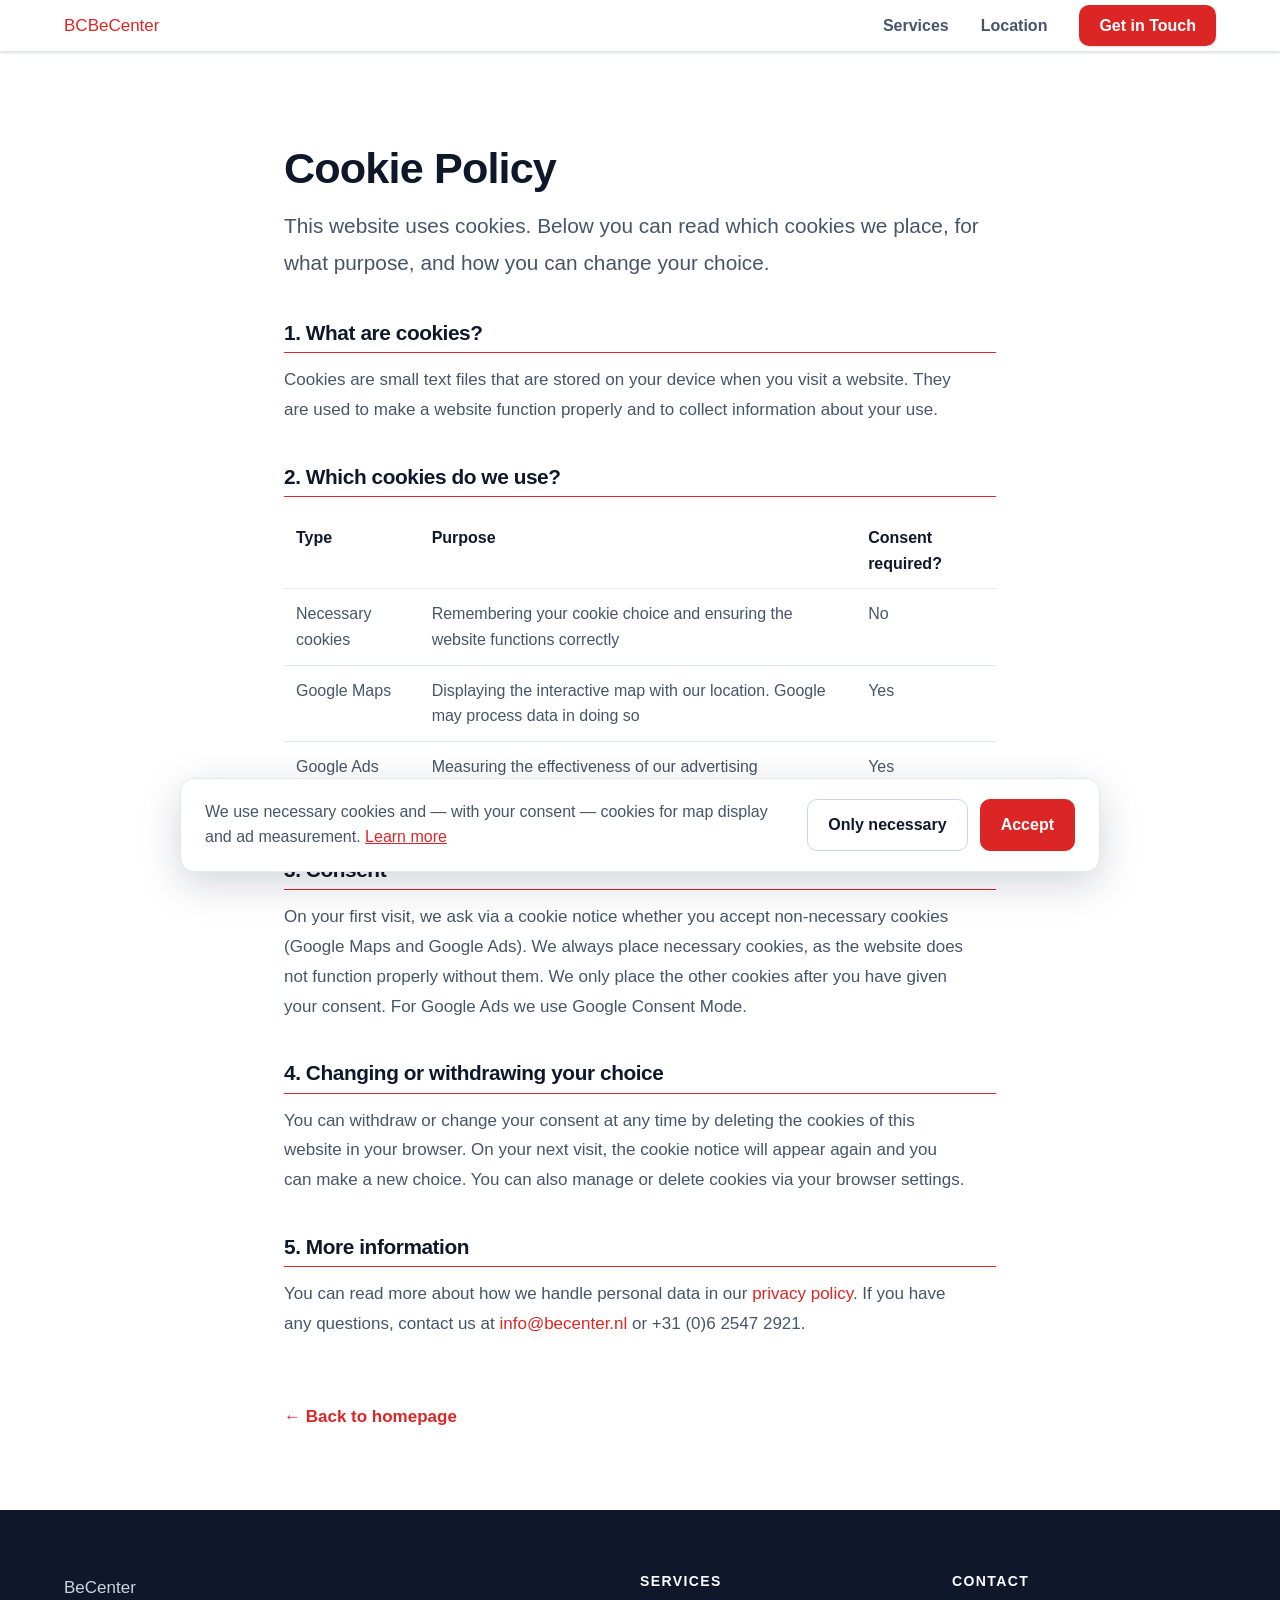
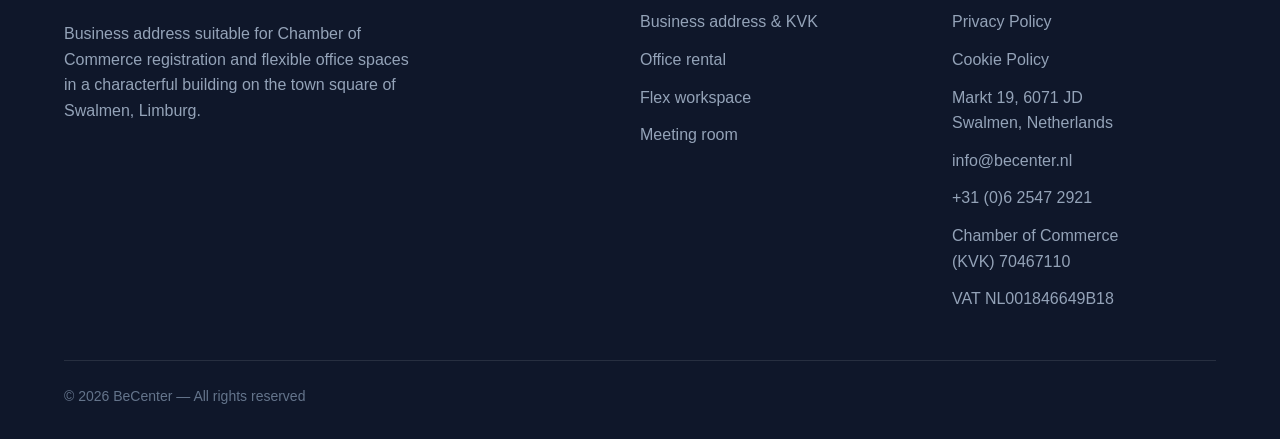
==== cookie-policy.html @ c37694ca "Add files via upload" ====
<!DOCTYPE html>
<html lang="en">
<head>
  <meta charset="UTF-8">
  <meta name="viewport" content="width=device-width, initial-scale=1.0">
  <title>Cookie Policy — BeCenter | Business Address Netherlands</title>
  <meta name="description" content="Cookie Policy of BeCenter — which cookies we use and why.">
  <meta name="robots" content="noindex, follow">
  <link rel="icon" href="data:image/svg+xml,%3Csvg xmlns='http://www.w3.org/2000/svg' viewBox='0 0 32 32'%3E%3Crect width='32' height='32' fill='%23ffffff' rx='4'/%3E%3Ctext x='50%25' y='52%25' dominant-baseline='central' text-anchor='middle' font-family='Helvetica%2C Arial%2C sans-serif' font-weight='bold' font-size='17' fill='%23DC2626'%3EBe%3C/text%3E%3C/svg%3E">
  <link rel="stylesheet" href="./base.css">
  <link rel="stylesheet" href="./style.css">
  <style>
    .legal { padding-top: calc(80px + var(--space-16)); padding-bottom: var(--space-20); }
    .legal__inner { max-width: 760px; margin: 0 auto; padding: 0 var(--space-6); }
    .legal h1 { font-size: var(--text-2xl); margin-bottom: var(--space-4); }
    .legal__intro { color: var(--color-text-muted); font-size: var(--text-lg); line-height: 1.7; margin-bottom: var(--space-10); }
    .legal h2 { font-size: var(--text-lg); color: var(--color-text); margin: var(--space-10) 0 var(--space-3); padding-bottom: var(--space-2); border-bottom: 1px solid var(--color-accent); }
    .legal p { color: var(--color-text-muted); line-height: 1.75; margin-bottom: var(--space-4); }
    .legal strong { color: var(--color-text); }
    .legal a { color: var(--color-accent); }
    .legal table { width: 100%; border-collapse: collapse; margin: var(--space-4) 0 var(--space-6); font-size: var(--text-sm); }
    .legal th, .legal td { text-align: left; padding: var(--space-3); border-bottom: 1px solid var(--color-border); color: var(--color-text-muted); vertical-align: top; }
    .legal th { color: var(--color-text); font-weight: 600; }
    .legal .back { display: inline-flex; align-items: center; gap: var(--space-2); margin-top: var(--space-12); font-weight: 600; color: var(--color-accent); }
  </style>
</head>
<body>

  <nav id="nav" class="nav nav--scrolled" aria-label="Main navigation">
    <div class="nav__inner">
      <a href="./index.html" class="nav__logo" aria-label="BeCenter homepage">
        <span class="nav__logo-mark" aria-hidden="true">BC</span>
        <span class="nav__logo-text">Be<span class="nav__logo-text--accent">Center</span></span>
      </a>
      <ul class="nav__links" role="list">
        <li><a href="./index.html#diensten" class="nav__link">Services</a></li>
        <li><a href="./index.html#locatie" class="nav__link">Location</a></li>
        <li><a href="./index.html#contact" class="nav__cta">Get in Touch</a></li>
      </ul>
    </div>
  </nav>

  <section class="legal">
    <div class="legal__inner">
      <h1>Cookie Policy</h1>
      <p class="legal__intro">This website uses cookies. Below you can read which cookies we place, for what purpose, and how you can change your choice.</p>

      <h2>1. What are cookies?</h2>
      <p>Cookies are small text files that are stored on your device when you visit a website. They are used to make a website function properly and to collect information about your use.</p>

      <h2>2. Which cookies do we use?</h2>
      <table>
        <tr><th>Type</th><th>Purpose</th><th>Consent required?</th></tr>
        <tr><td>Necessary cookies</td><td>Remembering your cookie choice and ensuring the website functions correctly</td><td>No</td></tr>
        <tr><td>Google Maps</td><td>Displaying the interactive map with our location. Google may process data in doing so</td><td>Yes</td></tr>
        <tr><td>Google Ads</td><td>Measuring the effectiveness of our advertising (conversion measurement)</td><td>Yes</td></tr>
      </table>

      <h2>3. Consent</h2>
      <p>On your first visit, we ask via a cookie notice whether you accept non-necessary cookies (Google Maps and Google Ads). We always place necessary cookies, as the website does not function properly without them. We only place the other cookies after you have given your consent. For Google Ads we use Google Consent Mode.</p>

      <h2>4. Changing or withdrawing your choice</h2>
      <p>You can withdraw or change your consent at any time by deleting the cookies of this website in your browser. On your next visit, the cookie notice will appear again and you can make a new choice. You can also manage or delete cookies via your browser settings.</p>

      <h2>5. More information</h2>
      <p>You can read more about how we handle personal data in our <a href="./privacy-policy.html">privacy policy</a>. If you have any questions, contact us at <a href="mailto:info@becenter.nl">info@becenter.nl</a> or +31 (0)6 2547 2921.</p>

      <a href="./index.html" class="back">← Back to homepage</a>
    </div>
  </section>

  <footer class="footer">
    <div class="footer__inner">
      <div class="footer__top">
        <div class="footer__brand">
          <div class="footer__brand-logo">
            <span class="footer__brand-name">BeCenter</span>
          </div>
          <p class="footer__brand-desc">Business address suitable for Chamber of Commerce registration and flexible office spaces in a characterful building on the town square of Swalmen, Limburg.</p>
        </div>
        <div>
          <h3 class="footer__col-title">Services</h3>
          <ul class="footer__links" role="list">
            <li><a href="./index.html#diensten">Business address &amp; KVK</a></li>
            <li><a href="./index.html#diensten">Office rental</a></li>
            <li><a href="./index.html#diensten">Flex workspace</a></li>
            <li><a href="./index.html#diensten">Meeting room</a></li>
          </ul>
        </div>
        <div>
          <h3 class="footer__col-title">Contact</h3>
          <ul class="footer__links" role="list">
            <li><a href="./privacy-policy.html">Privacy Policy</a></li>
            <li><a href="./cookie-policy.html">Cookie Policy</a></li>
            <li>Markt 19, 6071 JD Swalmen, Netherlands</li>
            <li><a href="mailto:info@becenter.nl">info@becenter.nl</a></li>
            <li><a href="tel:+31625472921">+31 (0)6 2547 2921</a></li>
            <li>Chamber of Commerce (KVK) 70467110</li>
            <li>VAT NL001846649B18</li>
          </ul>
        </div>
      </div>
      <div class="footer__bottom">
        <p class="footer__copyright">© 2026 BeCenter — All rights reserved</p>
      </div>
    </div>
  </footer>

  <script src="./cookie.js"></script>
</body>
</html>
---- base.css ----
/* base.css — BeCenter.nl Design System */

*, *::before, *::after { box-sizing: border-box; margin: 0; padding: 0; }

html {
  -moz-text-size-adjust: none;
  -webkit-text-size-adjust: none;
  text-size-adjust: none;
  -webkit-font-smoothing: antialiased;
  -moz-osx-font-smoothing: grayscale;
  text-rendering: optimizeLegibility;
  scroll-behavior: smooth;
  hanging-punctuation: first last;
  scroll-padding-top: 5rem;
}

body {
  min-height: 100dvh;
  line-height: 1.6;
  font-family: var(--font-body, sans-serif);
  font-size: var(--text-base);
  color: var(--color-text);
  background-color: var(--color-bg);
}

img, picture, video, canvas, svg { display: block; max-width: 100%; height: auto; }
ul[role="list"], ol[role="list"] { list-style: none; }
input, button, textarea, select { font: inherit; color: inherit; }

h1, h2, h3, h4, h5, h6 { text-wrap: balance; line-height: 1.15; }
p, li, figcaption { text-wrap: pretty; max-width: 72ch; }

::selection {
  background: rgba(201, 169, 110, 0.3);
  color: #fff;
}

:focus-visible {
  outline: 2px solid var(--color-accent);
  outline-offset: 3px;
  border-radius: 2px;
}

@media (prefers-reduced-motion: reduce) {
  *, *::before, *::after {
    animation-duration: 0.01ms !important;
    animation-iteration-count: 1 !important;
    transition-duration: 0.01ms !important;
    scroll-behavior: auto !important;
  }
}

button { cursor: pointer; background: none; border: none; }
table { border-collapse: collapse; width: 100%; }

a, button, [role="button"], [role="link"], input, textarea, select {
  transition: color 180ms cubic-bezier(0.16, 1, 0.3, 1),
              background 180ms cubic-bezier(0.16, 1, 0.3, 1),
              border-color 180ms cubic-bezier(0.16, 1, 0.3, 1),
              box-shadow 180ms cubic-bezier(0.16, 1, 0.3, 1),
              transform 180ms cubic-bezier(0.16, 1, 0.3, 1),
              opacity 180ms cubic-bezier(0.16, 1, 0.3, 1);
}

.sr-only {
  position: absolute; width: 1px; height: 1px; padding: 0; margin: -1px;
  overflow: hidden; clip: rect(0, 0, 0, 0); white-space: nowrap; border-width: 0;
}
---- style.css ----
/* style.css — buroadresseniederlande.com
   Modern, helder, zakelijk thema (licht + blauw) — gericht op Duitse ondernemers */

/* ═══════════════════════════════════════════
   DESIGN TOKENS
   ═══════════════════════════════════════════ */
:root {
  /* Typografie — strakke, moderne sans-serif */
  --font-display: -apple-system, BlinkMacSystemFont, "Segoe UI", Roboto, Helvetica, Arial, sans-serif;
  --font-body: -apple-system, BlinkMacSystemFont, "Segoe UI", Roboto, Helvetica, Arial, sans-serif;

  /* Type-schaal */
  --text-xs:   clamp(0.75rem,  0.7rem  + 0.25vw, 0.875rem);
  --text-sm:   clamp(0.875rem, 0.82rem + 0.3vw,  1rem);
  --text-base: clamp(1rem,     0.96rem + 0.2vw,  1.0625rem);
  --text-lg:   clamp(1.125rem, 1.05rem + 0.4vw,  1.3rem);
  --text-xl:   clamp(1.35rem,  1.1rem  + 1vw,    1.8rem);
  --text-2xl:  clamp(1.8rem,   1.3rem  + 2vw,    2.7rem);
  --text-3xl:  clamp(2.2rem,   1.4rem  + 3vw,    3.4rem);

  /* Spacing */
  --space-1:0.25rem; --space-2:0.5rem; --space-3:0.75rem; --space-4:1rem;
  --space-5:1.25rem; --space-6:1.5rem; --space-7:1.75rem; --space-8:2rem;
  --space-10:2.5rem; --space-12:3rem; --space-16:4rem; --space-20:5rem;
  --space-24:6rem; --space-32:8rem;

  /* Kleuren — licht thema */
  --color-bg:        #ffffff;
  --color-surface:   #f8fafc;
  --color-surface-2: #f1f5f9;
  --color-surface-3: #e9eef5;
  --color-border:    #e2e8f0;
  --color-border-2:  #cbd5e1;
  --color-divider:   #e2e8f0;

  --color-text:       #0f172a;
  --color-text-muted: #475569;
  --color-text-faint: #94a3b8;

  /* Accent — merkrood */
  --color-accent:        #DC2626;
  --color-accent-hover:  #B91C1C;
  --color-accent-dark:   #991B1B;
  --color-accent-soft:   #fef2f2;
  --color-accent-muted:  rgba(220, 38, 38, 0.12);

  /* Donkere sectie (voor contrast-blokken zoals footer/stats) */
  --color-ink:        #0f172a;
  --color-ink-2:      #1e293b;

  /* Radius */
  --radius-sm:0.375rem; --radius-md:0.625rem; --radius-lg:0.875rem;
  --radius-xl:1.25rem; --radius-2xl:1.75rem;

  /* Transities */
  --ease-out: cubic-bezier(0.16, 1, 0.3, 1);
  --transition: 200ms cubic-bezier(0.16, 1, 0.3, 1);

  /* Schaduwen — zacht, modern */
  --shadow-sm: 0 1px 2px rgba(15,23,42,0.06), 0 1px 3px rgba(15,23,42,0.08);
  --shadow-md: 0 4px 6px rgba(15,23,42,0.05), 0 10px 20px rgba(15,23,42,0.08);
  --shadow-lg: 0 12px 24px rgba(15,23,42,0.08), 0 24px 48px rgba(15,23,42,0.10);
  --shadow-blue: 0 8px 24px rgba(37,99,235,0.25);

  --content-wide: 1200px;
}

/* ═══════════════════════════════════════════
   BASIS
   ═══════════════════════════════════════════ */
body {
  font-family: var(--font-body);
  color: var(--color-text);
  background: var(--color-bg);
  font-size: var(--text-base);
}

h1, h2, h3, h4 {
  font-family: var(--font-display);
  color: var(--color-text);
  font-weight: 700;
  letter-spacing: -0.02em;
  line-height: 1.12;
}

a { color: var(--color-accent); text-decoration: none; }
a:hover { color: var(--color-accent-hover); }

.container {
  max-width: var(--content-wide);
  margin: 0 auto;
  padding: 0 var(--space-6);
}

.section { padding: clamp(var(--space-16), 7vw, var(--space-32)) 0; }

.section__label {
  display: inline-block;
  font-size: var(--text-xs);
  font-weight: 700;
  letter-spacing: 0.12em;
  text-transform: uppercase;
  color: var(--color-accent);
  margin-bottom: var(--space-3);
}

.section__title {
  font-size: var(--text-2xl);
  margin-bottom: var(--space-5);
  max-width: 22ch;
}

.section__text, .section__sub {
  font-size: var(--text-lg);
  color: var(--color-text-muted);
  max-width: 60ch;
  line-height: 1.65;
}

.section__header { margin-bottom: var(--space-12); }

/* ═══════════════════════════════════════════
   NAVIGATIE
   ═══════════════════════════════════════════ */
.nav {
  position: fixed;
  top: 0; left: 0; right: 0;
  z-index: 100;
  padding: var(--space-4) 0;
  background: #ffffff;
  border-bottom: 1px solid transparent;
  transition: padding var(--transition), border-color var(--transition), box-shadow var(--transition);
}
.nav--scrolled {
  padding: var(--space-3) 0;
  border-bottom-color: var(--color-border);
  box-shadow: var(--shadow-sm);
}
.nav__inner {
  max-width: var(--content-wide);
  margin: 0 auto;
  padding: 0 var(--space-6);
  display: flex; align-items: center; justify-content: space-between;
}
.nav__logo { display: flex; align-items: center; }
.nav__logo-img {
  height: 30px; width: auto; display: block;
}

.nav__links { display: flex; align-items: center; gap: var(--space-8); list-style: none; }
.nav__link {
  font-size: var(--text-sm); font-weight: 600;
  color: var(--color-text-muted);
  position: relative;
}
.nav__link:hover { color: var(--color-text); }
.nav__link::after {
  content: ''; position: absolute; bottom: -5px; left: 0;
  width: 0; height: 2px; background: var(--color-accent);
  border-radius: 2px; transition: width var(--transition);
}
.nav__link:hover::after { width: 100%; }

.nav__cta {
  font-size: var(--text-sm); font-weight: 700;
  color: #fff; background: var(--color-accent);
  padding: var(--space-3) var(--space-5);
  border-radius: var(--radius-md);
  box-shadow: var(--shadow-sm);
  transition: background var(--transition), transform var(--transition), box-shadow var(--transition);
}
.nav__cta:hover {
  background: var(--color-accent-hover); color: #fff;
  transform: translateY(-1px); box-shadow: var(--shadow-blue);
}

.nav__hamburger {
  display: none; flex-direction: column; gap: 5px;
  padding: var(--space-2); z-index: 101;
}
.nav__hamburger span {
  display: block; width: 24px; height: 2px;
  background: var(--color-text); border-radius: 2px;
  transition: transform var(--transition), opacity var(--transition);
}
.nav__hamburger.active span:nth-child(1) { transform: translateY(7px) rotate(45deg); }
.nav__hamburger.active span:nth-child(2) { opacity: 0; }
.nav__hamburger.active span:nth-child(3) { transform: translateY(-7px) rotate(-45deg); }

@media (max-width: 860px) {
  .nav__hamburger { display: flex; }
  .nav__links {
    position: fixed; inset: 0;
    background: #fff;
    flex-direction: column; justify-content: center;
    gap: var(--space-6);
    opacity: 0; pointer-events: none;
    transition: opacity var(--transition);
  }
  .nav__links.open { opacity: 1; pointer-events: auto; }
  .nav__link { font-size: var(--text-xl); }
  .nav__cta { font-size: var(--text-lg); padding: var(--space-3) var(--space-8); }
}

/* ═══════════════════════════════════════════
   HERO
   ═══════════════════════════════════════════ */
.hero {
  padding-top: calc(76px + var(--space-16));
  padding-bottom: var(--space-20);
  background:
    radial-gradient(1200px 500px at 80% -10%, var(--color-accent-soft), transparent 60%),
    linear-gradient(180deg, #ffffff 0%, var(--color-surface) 100%);
}
.hero__inner {
  max-width: var(--content-wide); margin: 0 auto; padding: 0 var(--space-6);
  display: grid; grid-template-columns: 1.05fr 0.95fr;
  gap: var(--space-16); align-items: center;
}
.hero__content { display: flex; flex-direction: column; align-items: flex-start; }
.hero__title {
  font-size: var(--text-3xl);
  margin-bottom: var(--space-5);
  letter-spacing: -0.03em;
}
.hero__subtitle {
  font-size: var(--text-lg);
  color: var(--color-text-muted);
  line-height: 1.65; margin-bottom: var(--space-8);
  max-width: 46ch;
}
.hero__trust { display: flex; flex-wrap: wrap; gap: var(--space-3); margin-bottom: var(--space-8); }
.hero__trust-item {
  display: inline-flex; align-items: center; gap: var(--space-2);
  font-size: var(--text-sm); font-weight: 600;
  color: var(--color-text);
  background: #fff;
  border: 1px solid var(--color-border);
  padding: var(--space-2) var(--space-4);
  border-radius: 100px;
  box-shadow: var(--shadow-sm);
}
.hero__trust-item::before {
  content: '✓'; color: var(--color-accent); font-weight: 800;
}
.hero__actions { display: flex; gap: var(--space-4); flex-wrap: wrap; }
.hero__cta {
  display: inline-flex; align-items: center; gap: var(--space-3);
  font-size: var(--text-base); font-weight: 700;
  color: #fff; background: var(--color-accent);
  padding: var(--space-4) var(--space-8);
  border-radius: var(--radius-md);
  box-shadow: var(--shadow-blue);
  transition: background var(--transition), transform var(--transition), box-shadow var(--transition);
}
.hero__cta:hover {
  background: var(--color-accent-hover); color: #fff;
  transform: translateY(-2px);
  box-shadow: 0 12px 32px rgba(37,99,235,0.35);
}

.hero__image-col { position: relative; }
.hero__image-wrapper {
  position: relative; border-radius: var(--radius-2xl); overflow: hidden;
  box-shadow: var(--shadow-lg);
  border: 1px solid var(--color-border);
}
.hero__image-wrapper img {
  width: 100%; height: auto; display: block;
  aspect-ratio: 4/3; object-fit: cover;
}

@media (max-width: 860px) {
  .hero { padding-top: calc(68px + var(--space-10)); padding-bottom: var(--space-12); }
  .hero__inner { grid-template-columns: 1fr; gap: var(--space-10); }
  .hero__image-col { order: -1; }
}

/* ═══════════════════════════════════════════
   STATS BAR
   ═══════════════════════════════════════════ */
.stats { background: var(--color-ink); }
.stats__inner {
  max-width: var(--content-wide); margin: 0 auto;
  padding: var(--space-10) var(--space-6);
  display: grid; grid-template-columns: repeat(3, 1fr); gap: var(--space-8);
}
.stats__inner > div {
  text-align: center;
  padding: 0 var(--space-4);
  border-left: 1px solid rgba(255,255,255,0.12);
}
.stats__inner > div:first-child { border-left: none; }
.stat__value {
  font-family: var(--font-display);
  font-size: var(--text-lg); font-weight: 700;
  color: #fff; margin-bottom: var(--space-2); line-height: 1.3;
}
.stat__label {
  font-size: var(--text-xs); font-weight: 600;
  color: #f87171;
  text-transform: uppercase; letter-spacing: 0.1em;
}
@media (max-width: 760px) {
  .stats__inner { grid-template-columns: 1fr; gap: var(--space-6); }
  .stats__inner > div { border-left: none; padding-bottom: var(--space-6); border-bottom: 1px solid rgba(255,255,255,0.12); }
  .stats__inner > div:last-child { border-bottom: none; padding-bottom: 0; }
}

/* ═══════════════════════════════════════════
   OVER (ABOUT)
   ═══════════════════════════════════════════ */
.about__grid {
  display: grid; grid-template-columns: 1fr 1fr;
  gap: var(--space-12); align-items: center;
  margin-top: var(--space-12);
}
.about__image-wrapper {
  position: relative; overflow: hidden;
  border-radius: var(--radius-xl);
  box-shadow: var(--shadow-md);
  border: 1px solid var(--color-border);
}
.about__image-wrapper img {
  width: 100%; height: 100%; object-fit: cover; aspect-ratio: 4/3;
}
.about__image-accent { display: none; }

.about__cards { display: grid; grid-template-columns: 1fr 1fr; gap: var(--space-4); }
.about__card {
  padding: var(--space-6);
  background: #fff;
  border: 1px solid var(--color-border);
  border-radius: var(--radius-lg);
  transition: border-color var(--transition), box-shadow var(--transition), transform var(--transition);
}
.about__card:hover {
  border-color: var(--color-accent);
  box-shadow: var(--shadow-md);
  transform: translateY(-3px);
}
.about__card-title {
  font-size: var(--text-base); font-weight: 700;
  margin-bottom: var(--space-2);
  padding-left: var(--space-4); position: relative;
}
.about__card-title::before {
  content: ''; position: absolute; left: 0; top: 4px; bottom: 4px;
  width: 4px; border-radius: 4px; background: var(--color-accent);
}
.about__card-desc { font-size: var(--text-sm); color: var(--color-text-muted); line-height: 1.6; }

@media (max-width: 860px) {
  .about__grid { grid-template-columns: 1fr; gap: var(--space-8); }
  .about__cards { grid-template-columns: 1fr; }
}

/* ═══════════════════════════════════════════
   DIVIDER
   ═══════════════════════════════════════════ */
.divider { max-width: var(--content-wide); margin: 0 auto; padding: 0 var(--space-6); }
.divider__line { height: 1px; background: var(--color-border); }

/* ═══════════════════════════════════════════
   DIENSTEN (SERVICES)
   ═══════════════════════════════════════════ */
.services { background: var(--color-surface); }
.services__grid {
  display: grid; gap: var(--space-5); margin-top: var(--space-12);
}
.services__grid--four { grid-template-columns: repeat(2, minmax(0, 440px)); justify-content: center; }

.service-card {
  position: relative;
  padding: var(--space-7) var(--space-6);
  background: #fff;
  border: 1px solid var(--color-border);
  border-radius: var(--radius-xl);
  display: flex; flex-direction: column;
  transition: border-color var(--transition), transform var(--transition), box-shadow var(--transition);
}
.service-card:hover {
  border-color: var(--color-accent);
  transform: translateY(-5px);
  box-shadow: var(--shadow-lg);
}
.service-card--featured {
  border-color: var(--color-accent);
  box-shadow: 0 0 0 1px var(--color-accent), var(--shadow-md);
}
.service-card__badge {
  display: inline-block; align-self: flex-start;
  font-size: var(--text-xs); font-weight: 700;
  letter-spacing: 0.06em; text-transform: uppercase;
  color: #fff; background: var(--color-accent);
  padding: var(--space-1) var(--space-3);
  border-radius: 100px; margin-bottom: var(--space-4);
}
/* Niet-featured kaarten: titel uitlijnen op gelijke hoogte als featured */
.service-card:not(.service-card--featured) .service-card__title {
  margin-top: calc(var(--text-xs) + var(--space-1) * 2 + var(--space-4));
}
.service-card__title {
  font-size: var(--text-lg); font-weight: 700;
  margin-bottom: var(--space-3); line-height: 1.2;
  overflow-wrap: break-word; hyphens: auto;
}
.service-card__desc {
  font-size: var(--text-sm); color: var(--color-text-muted);
  line-height: 1.55; margin-bottom: var(--space-5);
}
.service-card__features {
  list-style: none; padding: 0; margin: 0 0 auto;
  display: flex; flex-direction: column; gap: var(--space-3);
}
.service-card__feature {
  display: flex; align-items: flex-start; gap: var(--space-3);
  font-size: var(--text-sm); color: var(--color-text); line-height: 1.45;
}
.service-card__feature::before {
  content: ''; flex-shrink: 0; margin-top: 2px;
  width: 18px; height: 18px; border-radius: 50%;
  background-color: var(--color-accent-soft);
  background-image: url("data:image/svg+xml,%3Csvg xmlns='http://www.w3.org/2000/svg' width='12' height='12' viewBox='0 0 24 24' fill='none' stroke='%23DC2626' stroke-width='3' stroke-linecap='round' stroke-linejoin='round'%3E%3Cpolyline points='20 6 9 17 4 12'/%3E%3C/svg%3E");
  background-repeat: no-repeat; background-position: center;
}
.service-card__price {
  margin-top: var(--space-7); padding-top: var(--space-5);
  border-top: 1px solid var(--color-border);
}
.service-card__price-label {
  font-size: var(--text-xs); color: var(--color-text-faint);
  text-transform: uppercase; letter-spacing: 0.08em; margin-bottom: var(--space-1);
}
.service-card__price-value {
  font-family: var(--font-display);
  font-size: var(--text-xl); font-weight: 800; color: var(--color-text);
}
.service-card__price-period {
  font-size: var(--text-sm); font-weight: 500; color: var(--color-text-muted);
}
.service-card__cta {
  margin-top: var(--space-5);
  display: inline-flex; align-items: center; justify-content: center;
  font-size: var(--text-sm); font-weight: 700;
  color: var(--color-accent); background: var(--color-accent-soft);
  padding: var(--space-3) var(--space-5);
  border-radius: var(--radius-md);
  transition: background var(--transition), color var(--transition), transform var(--transition);
}
.service-card__cta:hover {
  background: var(--color-accent); color: #fff; transform: translateY(-1px);
}
.service-card--featured .service-card__cta { background: var(--color-accent); color: #fff; }
.service-card--featured .service-card__cta:hover { background: var(--color-accent-hover); }

@media (max-width: 1024px) {
  .services__grid--four { grid-template-columns: repeat(2, 1fr); }
}
@media (max-width: 600px) {
  .services__grid--four { grid-template-columns: 1fr; max-width: 440px; margin-left: auto; margin-right: auto; }
  .service-card:not(.service-card--featured) .service-card__title { margin-top: 0; }
}

/* ═══════════════════════════════════════════
   HET PAND
   ═══════════════════════════════════════════ */
.pand__content {
  display: grid; grid-template-columns: 1fr 1fr;
  gap: var(--space-12); align-items: start; margin-top: var(--space-12);
}
.pand__text p { color: var(--color-text-muted); font-size: var(--text-base); line-height: 1.7; margin-bottom: var(--space-5); }
.pand__facilities {
  display: grid; grid-template-columns: 1fr 1fr; gap: var(--space-3); margin-top: var(--space-6);
}
.pand__facility {
  display: flex; align-items: center; gap: var(--space-3);
  font-size: var(--text-sm); font-weight: 600; color: var(--color-text);
  background: var(--color-surface);
  border: 1px solid var(--color-border);
  padding: var(--space-3) var(--space-4);
  border-radius: var(--radius-md);
}
.pand__facility::before {
  content: ''; flex-shrink: 0;
  width: 8px; height: 8px; border-radius: 50%;
  background: var(--color-accent);
}
.pand__gallery { display: grid; grid-template-columns: 1fr 1fr; gap: var(--space-4); }
.pand__gallery-item {
  overflow: hidden; border-radius: var(--radius-lg); aspect-ratio: 4/3;
  border: 1px solid var(--color-border); box-shadow: var(--shadow-sm);
}
.pand__gallery-item img { width: 100%; height: 100%; object-fit: cover; transition: transform 0.6s var(--ease-out); }
.pand__gallery-item:hover img { transform: scale(1.05); }

@media (max-width: 860px) {
  .pand__content { grid-template-columns: 1fr; gap: var(--space-8); }
  .pand__facilities { grid-template-columns: 1fr; }
}

/* ═══════════════════════════════════════════
   LOCATIE
   ═══════════════════════════════════════════ */
.location__content {
  display: grid; grid-template-columns: 1fr 1fr;
  gap: var(--space-12); margin-top: var(--space-4); align-items: start;
}
.location__text p { color: var(--color-text-muted); font-size: var(--text-base); line-height: 1.7; margin-bottom: var(--space-5); }
.location__highlights {
  display: grid; grid-template-columns: 1fr; gap: var(--space-3);
  margin-top: var(--space-6); list-style: none; padding: 0;
}
.location__highlight {
  display: flex; align-items: center; gap: var(--space-3);
  font-size: var(--text-sm); font-weight: 600; color: var(--color-text);
  background: #fff; border: 1px solid var(--color-border);
  padding: var(--space-4) var(--space-5); border-radius: var(--radius-md);
  transition: border-color var(--transition), transform var(--transition);
}
.location__highlight:hover { border-color: var(--color-accent); transform: translateX(3px); }
.location__highlight::before {
  content: ''; flex-shrink: 0;
  width: 22px; height: 22px; border-radius: 50%;
  background-color: var(--color-accent-soft);
  background-image: url("data:image/svg+xml,%3Csvg xmlns='http://www.w3.org/2000/svg' width='13' height='13' viewBox='0 0 24 24' fill='none' stroke='%23DC2626' stroke-width='3' stroke-linecap='round' stroke-linejoin='round'%3E%3Cpolyline points='20 6 9 17 4 12'/%3E%3C/svg%3E");
  background-repeat: no-repeat; background-position: center;
}
.location__map-wrapper {
  border-radius: var(--radius-xl); overflow: hidden;
  border: 1px solid var(--color-border); box-shadow: var(--shadow-md);
  aspect-ratio: 4/3;
}
.location__map-wrapper iframe { width: 100%; height: 100%; border: 0; }

@media (max-width: 860px) {
  .location__content { grid-template-columns: 1fr; gap: var(--space-8); }
}

/* ═══════════════════════════════════════════
   FAQ
   ═══════════════════════════════════════════ */
.faq { background: var(--color-surface); }
.faq__list { max-width: 820px; margin: var(--space-12) auto 0; display: flex; flex-direction: column; gap: var(--space-3); }
.faq__item {
  background: #fff; border: 1px solid var(--color-border);
  border-radius: var(--radius-lg); overflow: hidden;
  transition: border-color var(--transition), box-shadow var(--transition);
}
.faq__item.open { border-color: var(--color-accent); box-shadow: var(--shadow-sm); }
button.faq__question {
  width: 100%; text-align: left;
  padding: var(--space-5) var(--space-6);
  font-family: var(--font-body);
  font-size: var(--text-base); font-weight: 700; color: var(--color-text);
  cursor: pointer; display: flex; justify-content: space-between; align-items: center; gap: var(--space-4);
}
button.faq__question::after {
  content: '+'; font-size: 1.6rem; font-weight: 300; line-height: 1;
  color: var(--color-accent); flex-shrink: 0;
  transition: transform var(--transition);
}
.faq__item.open button.faq__question::after { transform: rotate(45deg); }
.faq__answer {
  overflow: hidden; max-height: 0;
  transition: max-height 0.4s var(--ease-out), padding 0.4s var(--ease-out);
  padding: 0 var(--space-6);
}
.faq__item.open .faq__answer { max-height: 500px; padding-bottom: var(--space-5); }
.faq__answer p { color: var(--color-text-muted); font-size: var(--text-base); line-height: 1.7; }

/* ═══════════════════════════════════════════
   CONTACT
   ═══════════════════════════════════════════ */
.contact__content {
  display: grid; grid-template-columns: 0.9fr 1.1fr;
  gap: var(--space-12); margin-top: var(--space-4); align-items: start;
}
.contact__info { display: flex; flex-direction: column; gap: var(--space-6); }
.contact__info > div:first-child { margin-bottom: var(--space-2); }
.contact__info-item { display: flex; gap: var(--space-4); align-items: flex-start; }
.contact__info-icon {
  width: 44px; height: 44px; border-radius: var(--radius-md);
  background: var(--color-accent-soft);
  display: flex; align-items: center; justify-content: center; flex-shrink: 0;
}
.contact__info-icon svg { width: 20px; height: 20px; color: var(--color-accent); }
.contact__info-label { font-size: var(--text-xs); color: var(--color-text-faint); text-transform: uppercase; letter-spacing: 0.08em; margin-bottom: var(--space-1); font-weight: 600; }
.contact__info-value { font-size: var(--text-base); color: var(--color-text); line-height: 1.5; }
.contact__info-value a { color: var(--color-text); }
.contact__info-value a:hover { color: var(--color-accent); }

.contact__form {
  display: flex; flex-direction: column; gap: var(--space-4);
  background: #fff;
  border: 1px solid var(--color-border);
  border-radius: var(--radius-xl);
  padding: var(--space-8);
  box-shadow: var(--shadow-md);
}
.form-group { display: flex; flex-direction: column; gap: var(--space-2); }
.form-group label { font-size: var(--text-sm); font-weight: 600; color: var(--color-text); }
.form-group input, .form-group select, .form-group textarea {
  background: #fff;
  border: 1px solid var(--color-border-2);
  border-radius: var(--radius-md);
  padding: var(--space-3) var(--space-4);
  font-size: var(--text-base); color: var(--color-text);
  outline: none; transition: border-color var(--transition), box-shadow var(--transition);
}
.form-group input::placeholder, .form-group textarea::placeholder { color: var(--color-text-faint); }
.form-group input:focus, .form-group select:focus, .form-group textarea:focus {
  border-color: var(--color-accent);
  box-shadow: 0 0 0 3px var(--color-accent-muted);
}
.form-group select {
  appearance: none;
  background-image: url("data:image/svg+xml,%3Csvg xmlns='http://www.w3.org/2000/svg' width='16' height='16' viewBox='0 0 24 24' fill='none' stroke='%23475569' stroke-width='2' stroke-linecap='round' stroke-linejoin='round'%3E%3Cpath d='M6 9l6 6 6-6'/%3E%3C/svg%3E");
  background-repeat: no-repeat; background-position: right var(--space-4) center; padding-right: var(--space-10);
}
.form-group textarea { min-height: 120px; resize: vertical; }
.form__submit {
  margin-top: var(--space-2);
  font-family: var(--font-body); font-size: var(--text-base); font-weight: 700;
  color: #fff; background: var(--color-accent);
  padding: var(--space-4) var(--space-8);
  border: none; border-radius: var(--radius-md); cursor: pointer;
  box-shadow: var(--shadow-blue);
  transition: background var(--transition), transform var(--transition), box-shadow var(--transition);
}
.form__submit:hover { background: var(--color-accent-hover); transform: translateY(-2px); box-shadow: 0 12px 32px rgba(37,99,235,0.35); }

@media (max-width: 860px) {
  .contact__content { grid-template-columns: 1fr; gap: var(--space-10); }
  .contact__form { padding: var(--space-6); }
}

/* ═══════════════════════════════════════════
   FOOTER
   ═══════════════════════════════════════════ */
.footer { background: var(--color-ink); color: #cbd5e1; padding: var(--space-16) 0 var(--space-8); }
.footer__inner { max-width: var(--content-wide); margin: 0 auto; padding: 0 var(--space-6); }
.footer__top { display: grid; grid-template-columns: 2fr 1fr 1fr; gap: var(--space-12); margin-bottom: var(--space-12); }
.footer__brand { max-width: 360px; }
.footer__brand-logo { margin-bottom: var(--space-5); }
.footer__logo-img {
  height: 44px; width: auto; display: block;
  background: #fff;
  padding: 9px 14px;
  border-radius: var(--radius-md);
}
.footer__brand-desc { font-size: var(--text-sm); color: #94a3b8; line-height: 1.6; }
.footer__col-title { font-size: var(--text-xs); font-weight: 700; letter-spacing: 0.1em; text-transform: uppercase; color: #fff; margin-bottom: var(--space-5); }
.footer__links { list-style: none; display: flex; flex-direction: column; gap: var(--space-3); }
.footer__links li { font-size: var(--text-sm); color: #94a3b8; }
.footer__links a { font-size: var(--text-sm); color: #94a3b8; }
.footer__links a:hover { color: #fff; }
.footer__bottom { padding-top: var(--space-6); border-top: 1px solid rgba(255,255,255,0.1); }
.footer__copyright { font-size: var(--text-xs); color: #64748b; }

@media (max-width: 760px) {
  .footer__top { grid-template-columns: 1fr; gap: var(--space-8); }
}

/* ═══════════════════════════════════════════
   SCROLL REVEAL
   ═══════════════════════════════════════════ */
.reveal { opacity: 0; transform: translateY(24px); transition: opacity 0.7s var(--ease-out), transform 0.7s var(--ease-out); }
.reveal.visible { opacity: 1; transform: translateY(0); }

/* Selectie-kleur (base.css had goud) */
::selection { background: var(--color-accent-muted); color: var(--color-text); }


/* ═══════════════════════════════════════════
   COOKIE BANNER + MAP CONSENT
   ═══════════════════════════════════════════ */
.cookie-banner {
  position: fixed;
  left: 50%;
  bottom: clamp(12px, 3vw, 28px);
  transform: translateX(-50%);
  z-index: 1000;
  width: min(920px, calc(100% - 24px));
  display: flex;
  align-items: center;
  gap: var(--space-6);
  padding: var(--space-5) var(--space-6);
  background: #fff;
  color: var(--color-text, #0f172a);
  border: 1px solid var(--color-border, #e2e8f0);
  border-radius: var(--radius-lg, 14px);
  box-shadow: 0 12px 40px rgba(15,23,42,0.18);
}
.cookie-banner__text {
  margin: 0;
  font-size: var(--text-sm);
  line-height: 1.55;
  color: var(--color-text-muted, #475569);
}
.cookie-banner__text a { color: var(--color-accent); text-decoration: underline; }
.cookie-banner__actions { display: flex; gap: var(--space-3); flex-shrink: 0; }
.cookie-btn {
  font-family: inherit;
  font-size: var(--text-sm);
  font-weight: 700;
  padding: var(--space-3) var(--space-5);
  border-radius: var(--radius-md, 10px);
  cursor: pointer;
  border: 1px solid var(--color-border-2, #cbd5e1);
  background: transparent;
  color: var(--color-text, #0f172a);
  transition: all 180ms ease;
  white-space: nowrap;
}
.cookie-btn--ghost:hover { border-color: var(--color-accent); color: var(--color-accent); }
.cookie-btn--primary {
  background: var(--color-accent);
  border-color: var(--color-accent);
  color: #fff;
}
.cookie-btn--primary:hover { filter: brightness(1.08); }

.map-placeholder {
  position: absolute;
  inset: 0;
  display: flex;
  flex-direction: column;
  align-items: center;
  justify-content: center;
  gap: var(--space-4);
  text-align: center;
  padding: var(--space-6);
  background: var(--color-surface-2, #f1f5f9);
  border-radius: inherit;
}
.map-placeholder p {
  margin: 0;
  max-width: 42ch;
  font-size: var(--text-sm);
  color: var(--color-text-muted, #475569);
  line-height: 1.6;
}
.location__map-wrapper { position: relative; }

@media (max-width: 680px) {
  .cookie-banner { flex-direction: column; align-items: stretch; text-align: left; }
  .cookie-banner__actions { justify-content: stretch; }
  .cookie-btn { flex: 1; }
}
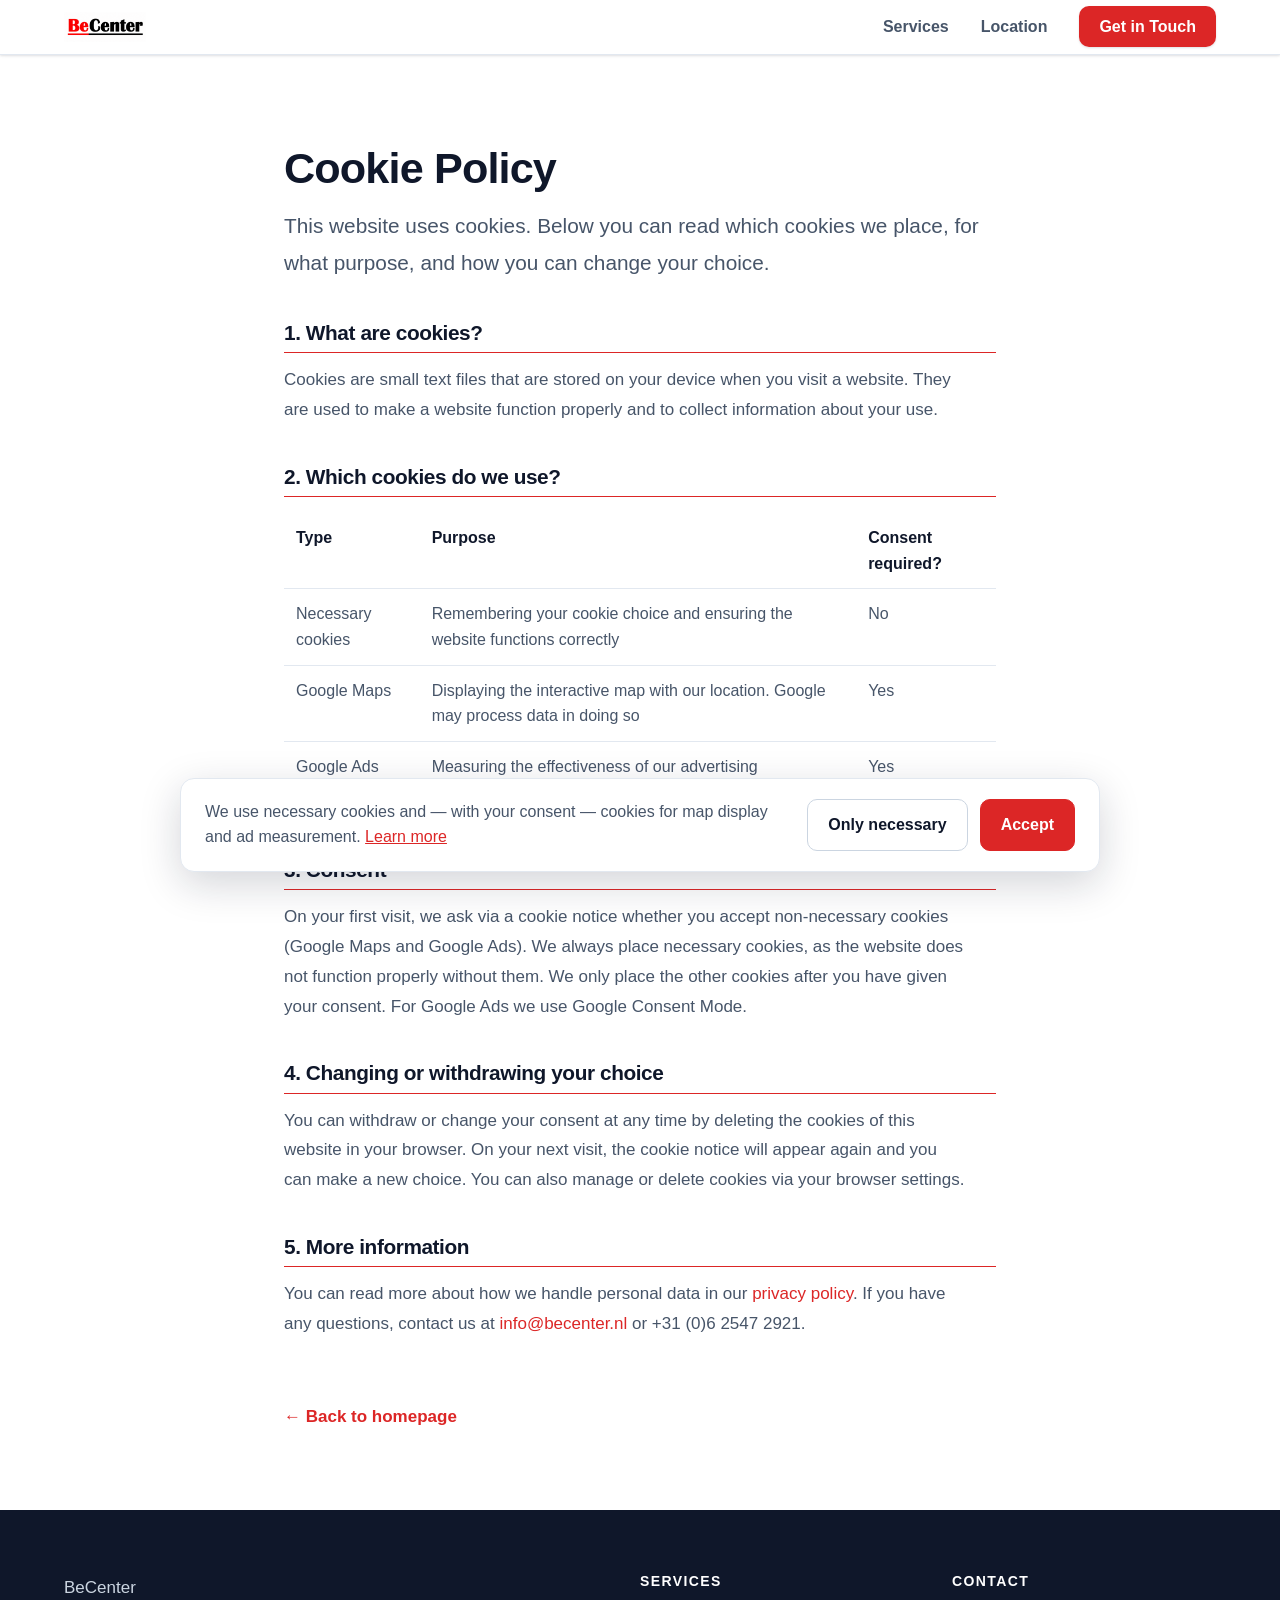
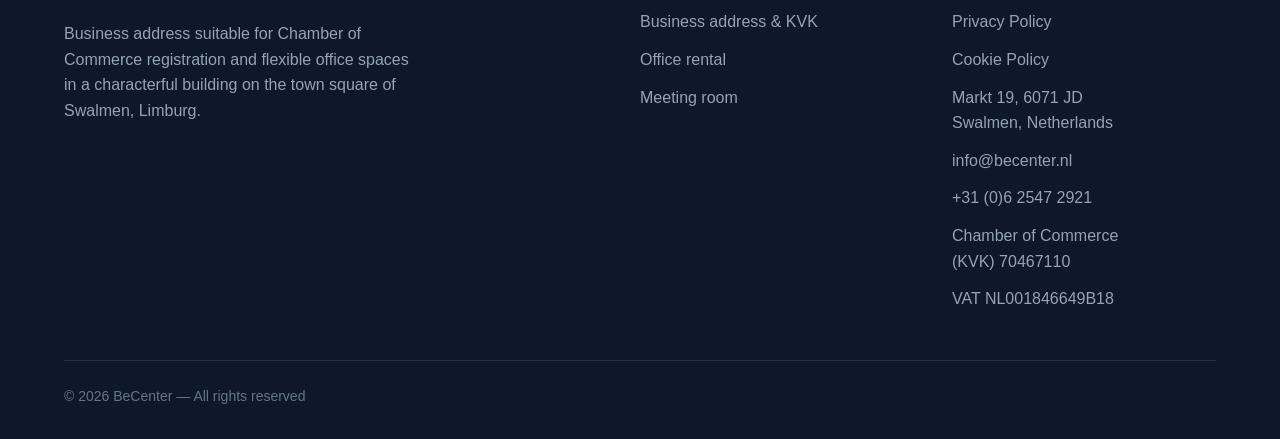
==== commit b93e1cab: "Add files via upload" ====
--- a/cookie-policy.html
+++ b/cookie-policy.html
@@ -28,10 +28,7 @@
 
   <nav id="nav" class="nav nav--scrolled" aria-label="Main navigation">
     <div class="nav__inner">
-      <a href="./index.html" class="nav__logo" aria-label="BeCenter homepage">
-        <span class="nav__logo-mark" aria-hidden="true">BC</span>
-        <span class="nav__logo-text">Be<span class="nav__logo-text--accent">Center</span></span>
-      </a>
+      <a href="./index.html" class="nav__logo" aria-label="BeCenter homepage"><img src="./Becenter.png" alt="BeCenter" class="nav__logo-img"></a>
       <ul class="nav__links" role="list">
         <li><a href="./index.html#diensten" class="nav__link">Services</a></li>
         <li><a href="./index.html#locatie" class="nav__link">Location</a></li>
@@ -83,7 +80,6 @@
           <ul class="footer__links" role="list">
             <li><a href="./index.html#diensten">Business address &amp; KVK</a></li>
             <li><a href="./index.html#diensten">Office rental</a></li>
-            <li><a href="./index.html#diensten">Flex workspace</a></li>
             <li><a href="./index.html#diensten">Meeting room</a></li>
           </ul>
         </div>
--- a/style.css
+++ b/style.css
@@ -368,7 +368,7 @@
 .services__grid {
   display: grid; gap: var(--space-5); margin-top: var(--space-12);
 }
-.services__grid--four { grid-template-columns: repeat(2, minmax(0, 440px)); justify-content: center; }
+.services__grid--four { grid-template-columns: repeat(3, 1fr); }
 
 .service-card {
   position: relative;
@@ -455,9 +455,9 @@
 .service-card--featured .service-card__cta:hover { background: var(--color-accent-hover); }
 
 @media (max-width: 1024px) {
-  .services__grid--four { grid-template-columns: repeat(2, 1fr); }
-}
-@media (max-width: 600px) {
+  .services__grid--four { grid-template-columns: repeat(3, 1fr); gap: var(--space-4); }
+}
+@media (max-width: 880px) {
   .services__grid--four { grid-template-columns: 1fr; max-width: 440px; margin-left: auto; margin-right: auto; }
   .service-card:not(.service-card--featured) .service-card__title { margin-top: 0; }
 }
@@ -600,7 +600,10 @@
 }
 .form-group { display: flex; flex-direction: column; gap: var(--space-2); }
 .form-group label { font-size: var(--text-sm); font-weight: 600; color: var(--color-text); }
+.contact__content > * { min-width: 0; }
+.contact__form { min-width: 0; }
 .form-group input, .form-group select, .form-group textarea {
+  width: 100%; min-width: 0;
   background: #fff;
   border: 1px solid var(--color-border-2);
   border-radius: var(--radius-md);
@@ -748,3 +751,7 @@
   .cookie-banner__actions { justify-content: stretch; }
   .cookie-btn { flex: 1; }
 }
+
+
+/* mobiel: nooit horizontaal scrollen */
+html, body { overflow-x: hidden; }
